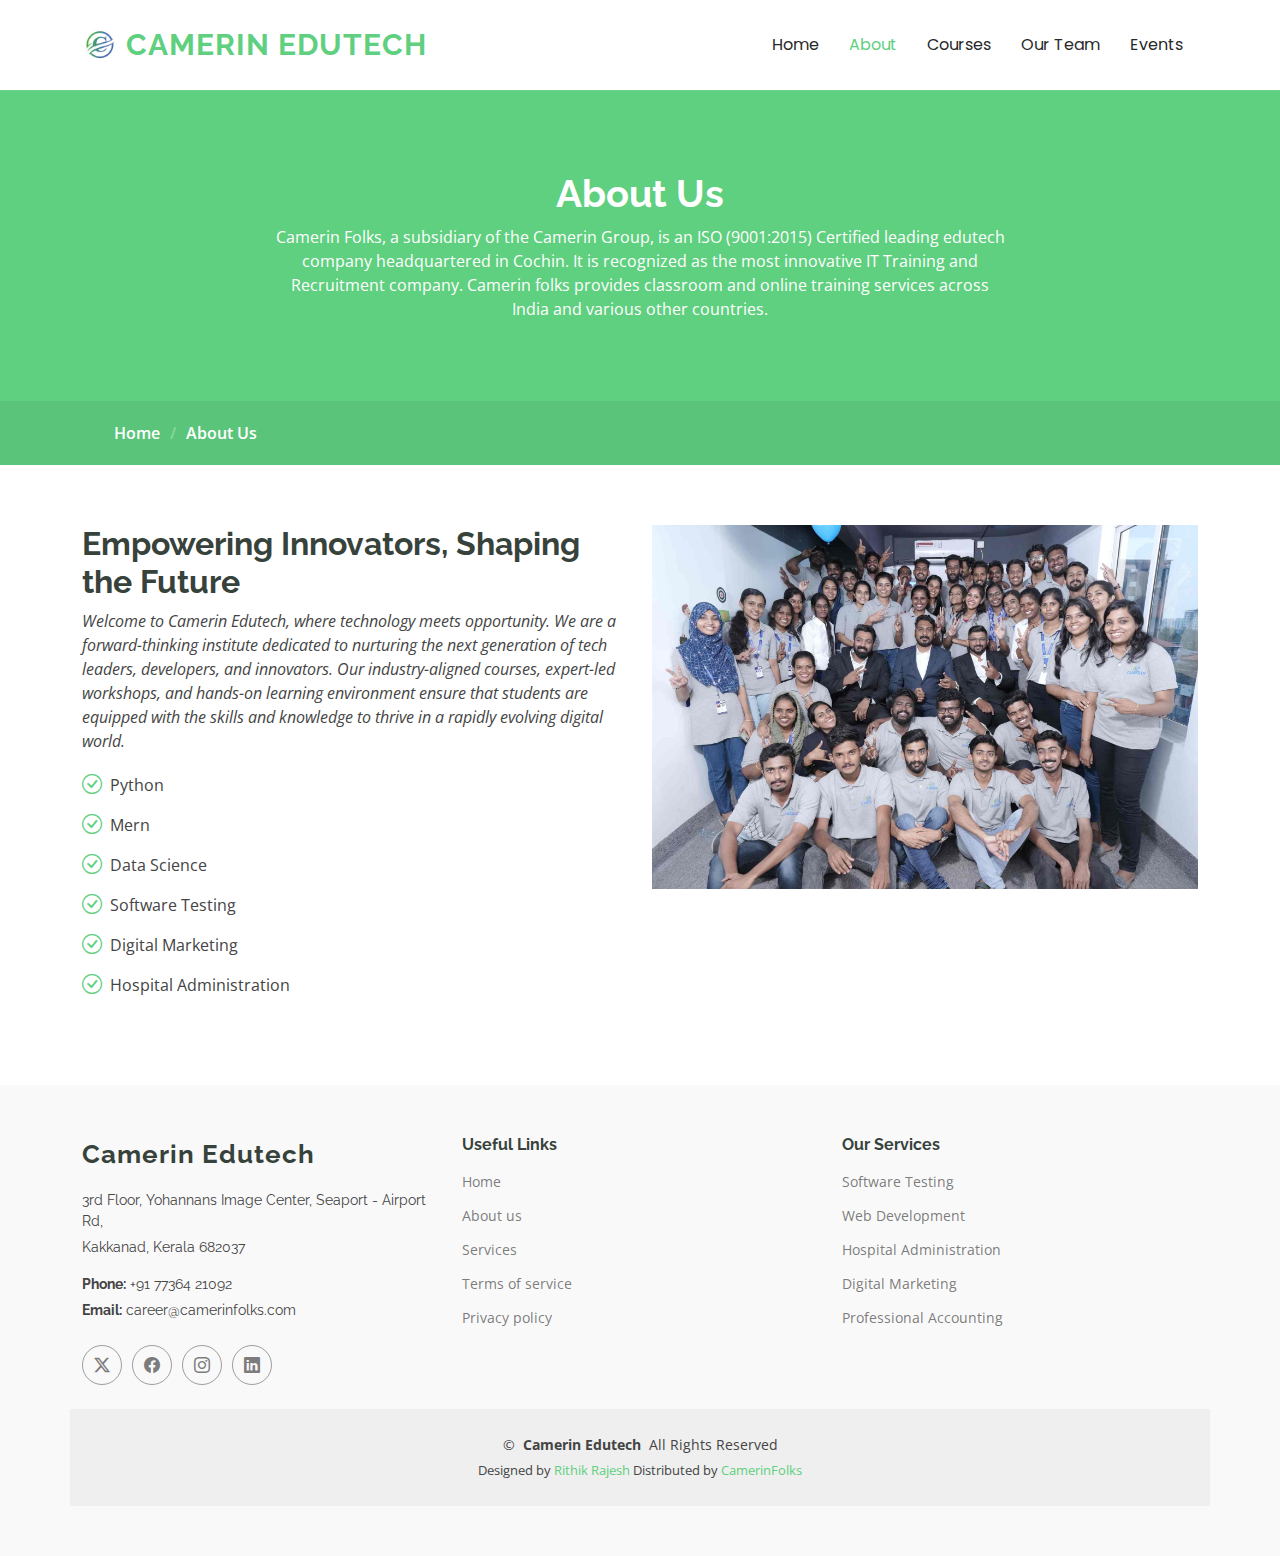
==== about.html @ d03e06a4 ""initial commit"" ====
<!DOCTYPE html>
<html lang="en">

<head>
  <meta charset="utf-8">
  <meta content="width=device-width, initial-scale=1.0" name="viewport">
  <title>Camerin Edutech</title>
  <meta name="description" content="">
  <meta name="keywords" content="">

  <!-- Favicons -->
  <link href="assets/img/camerinfolks_pvt_ltd_logo.jpg" rel="icon">
  <link href="assets/img/camerinfolks_pvt_ltd_logo.jpg" rel="apple-touch-icon">
  <!-- Fonts -->
  <link href="https://fonts.googleapis.com" rel="preconnect">
  <link href="https://fonts.gstatic.com" rel="preconnect" crossorigin>
  <link href="https://fonts.googleapis.com/css2?family=Open+Sans:ital,wght@0,300;0,400;0,500;0,600;0,700;0,800;1,300;1,400;1,500;1,600;1,700;1,800&family=Poppins:ital,wght@0,100;0,200;0,300;0,400;0,500;0,600;0,700;0,800;0,900;1,100;1,200;1,300;1,400;1,500;1,600;1,700;1,800;1,900&family=Raleway:ital,wght@0,100;0,200;0,300;0,400;0,500;0,600;0,700;0,800;0,900;1,100;1,200;1,300;1,400;1,500;1,600;1,700;1,800;1,900&display=swap" rel="stylesheet">

  <!-- Vendor CSS Files -->
  <link href="assets/vendor/bootstrap/css/bootstrap.min.css" rel="stylesheet">
  <link href="assets/vendor/bootstrap-icons/bootstrap-icons.css" rel="stylesheet">
  <link href="assets/vendor/aos/aos.css" rel="stylesheet">
  <link href="assets/vendor/glightbox/css/glightbox.min.css" rel="stylesheet">
  <link href="assets/vendor/swiper/swiper-bundle.min.css" rel="stylesheet">

  <!-- Main CSS File -->
  <link href="assets/css/main.css" rel="stylesheet">

  <!-- =======================================================
  * Template Name: Mentor
  * Template URL: https://bootstrapmade.com/mentor-free-education-bootstrap-theme/
  * Updated: Aug 07 2024 with Bootstrap v5.3.3
  * Author: BootstrapMade.com
  * License: https://bootstrapmade.com/license/
  ======================================================== -->
</head>

<body class="about-page">

  <header id="header" class="header d-flex align-items-center sticky-top">
    <div class="container-fluid container-xl position-relative d-flex align-items-center">

      <a href="index.html" class="logo d-flex align-items-center me-auto">
        <!-- Uncomment the line below if you also wish to use an image logo -->
        <img src="./assets/img/camerinfolks_pvt_ltd_logo.jpg"  style="height:100%;">
        <h1 class="sitename">Camerin Edutech</h1>
      </a>

      <nav id="navmenu" class="navmenu">
        <ul>
          <li><a href="index.html" >Home<br></a></li>
          <li><a href="about.html" class="active">About</a></li>
          <li><a href="courses.html">Courses</a></li>
          <li><a href="trainers.html">Our Team</a></li>
          <li><a href="events.html">Events</a></li>
          <!-- <li><a href="pricing.html">Pricing</a></li> -->
          <!-- <li class="dropdown"><a href="#"><span>Dropdown</span> <i class="bi bi-chevron-down toggle-dropdown"></i></a>
            <ul>
              <li><a href="#">Dropdown 1</a></li>
              <li class="dropdown"><a href="#"><span>Deep Dropdown</span> <i class="bi bi-chevron-down toggle-dropdown"></i></a>
                <ul>
                  <li><a href="#">Deep Dropdown 1</a></li>
                  <li><a href="#">Deep Dropdown 2</a></li>
                  <li><a href="#">Deep Dropdown 3</a></li>
                  <li><a href="#">Deep Dropdown 4</a></li>
                  <li><a href="#">Deep Dropdown 5</a></li>
                </ul>
              </li>
              <li><a href="#">Dropdown 2</a></li>
              <li><a href="#">Dropdown 3</a></li>
              <li><a href="#">Dropdown 4</a></li>
            </ul>
          </li> -->
          <!-- <li><a href="contact.html">Contact</a></li>
        </ul> -->
        <i class="mobile-nav-toggle d-xl-none bi bi-list"></i>
      </nav>

      <!-- <a class="btn-getstarted" href="courses.html">Get Started</a> -->

    </div>
  </header>

  <main class="main">

    <!-- Page Title -->
    <div class="page-title" data-aos="fade">
      <div class="heading">
        <div class="container">
          <div class="row d-flex justify-content-center text-center">
            <div class="col-lg-8">
              <h1>About Us<br></h1>
              <p class="mb-0">Camerin Folks, a subsidiary of the Camerin Group, is an ISO (9001:2015) Certified leading edutech company headquartered in Cochin. It is recognized as the most innovative IT Training and Recruitment company. Camerin folks provides classroom and online training services across India and various other countries.</p>
            </div>
          </div>
        </div>
      </div>
      <nav class="breadcrumbs">
        <div class="container">
          <ol>
            <li><a href="index.html">Home</a></li>
            <li class="current">About Us<br></li>
          </ol>
        </div>
      </nav>
    </div><!-- End Page Title -->

    <!-- About Us Section -->
    <section id="about-us" class="section about-us">

      <div class="container">

        <div class="row gy-4">

          <div class="col-lg-6 order-1 order-lg-2" data-aos="fade-up" data-aos-delay="100">
            <img src="assets/img/aboutus.jpg" class="img-fluid" alt="">
          </div>

          <div class="col-lg-6 order-2 order-lg-1 content" data-aos="fade-up" data-aos-delay="200">
            <h3>Empowering Innovators, Shaping the Future</h3>
            <p class="fst-italic">
              Welcome to Camerin Edutech, where technology meets opportunity. We are a forward-thinking institute dedicated to nurturing the next generation of tech leaders, developers, and innovators. Our industry-aligned courses, expert-led workshops, and hands-on learning environment ensure that students are equipped with the skills and knowledge to thrive in a rapidly evolving digital world.

            </p>
            <ul>
              <li><i class="bi bi-check-circle"></i> <span>Python</span></li>
              <li><i class="bi bi-check-circle"></i> <span>Mern</span></li>
              <li><i class="bi bi-check-circle"></i> <span>Data Science</span></li>
              <li><i class="bi bi-check-circle"></i> <span>Software Testing</span></li>
              <li><i class="bi bi-check-circle"></i> <span>Digital Marketing</span></li>
              <li><i class="bi bi-check-circle"></i> <span>Hospital Administration</span></li>
          
            </ul>
          </div>

        </div>

      </div>

    </section>
   
  </main>
  <footer id="footer" class="footer position-relative light-background">

    <div class="container footer-top">
      <div class="row gy-4">
  
        <!-- Section 1: About & Contact -->
        <div class="col-lg-4 col-md-6 footer-about">
          <a href="index.html" class="logo d-flex align-items-center">
            <span class="sitename">Camerin Edutech</span>
          </a>
          <div class="footer-contact pt-3">
            <p>3rd Floor, Yohannans Image Center, Seaport - Airport Rd,</p>
            <p>Kakkanad, Kerala 682037</p>
            <p class="mt-3"><strong>Phone:</strong> <span>+91 77364 21092</span></p>
            <p><strong>Email:</strong> <span>career@camerinfolks.com</span></p>
          </div>
          <div class="social-links d-flex mt-4">
            <a href=""><i class="bi bi-twitter-x"></i></a>
            <a href=""><i class="bi bi-facebook"></i></a>
            <a href=""><i class="bi bi-instagram"></i></a>
            <a href=""><i class="bi bi-linkedin"></i></a>
          </div>
        </div>
  
        <!-- Section 2: Useful Links -->
        <div class="col-lg-4 col-md-3 footer-links">
          <h4>Useful Links</h4>
          <ul>
            <li><a href="#">Home</a></li>
            <li><a href="#">About us</a></li>
            <li><a href="#">Services</a></li>
            <li><a href="#">Terms of service</a></li>
            <li><a href="#">Privacy policy</a></li>
          </ul>
        </div>
  
        <!-- Section 3: Our Services -->
        <div class="col-lg-4 col-md-3 footer-links">
          <h4>Our Services</h4>
          <ul>
            <li><a href="#">Software Testing</a></li>
            <li><a href="#">Web Development</a></li>
            <li><a href="#">Hospital Administration</a></li>
            <li><a href="#">Digital Marketing</a></li>
            <li><a href="#">Professional Accounting</a></li>
          </ul>
        </div>
  
      </div>
    </div>
  
    <!-- Copyright -->
    <div class="container copyright text-center mt-4">
      <p>© <strong class="px-1 sitename">Camerin Edutech</strong> All Rights Reserved</p>
      <div class="credits">
        Designed by <a href="#">Rithik Rajesh</a> Distributed by <a href="#">CamerinFolks</a>
      </div>
    </div>
  
  </footer>

  <!-- Scroll Top -->
  <a href="#" id="scroll-top" class="scroll-top d-flex align-items-center justify-content-center"><i class="bi bi-arrow-up-short"></i></a>

  <!-- Preloader -->
  <div id="preloader"></div>

  <!-- Vendor JS Files -->
  <script src="assets/vendor/bootstrap/js/bootstrap.bundle.min.js"></script>
  <script src="assets/vendor/php-email-form/validate.js"></script>
  <script src="assets/vendor/aos/aos.js"></script>
  <script src="assets/vendor/glightbox/js/glightbox.min.js"></script>
  <script src="assets/vendor/purecounter/purecounter_vanilla.js"></script>
  <script src="assets/vendor/swiper/swiper-bundle.min.js"></script>

  <!-- Main JS File -->
  <script src="assets/js/main.js"></script>

</body>

</html>
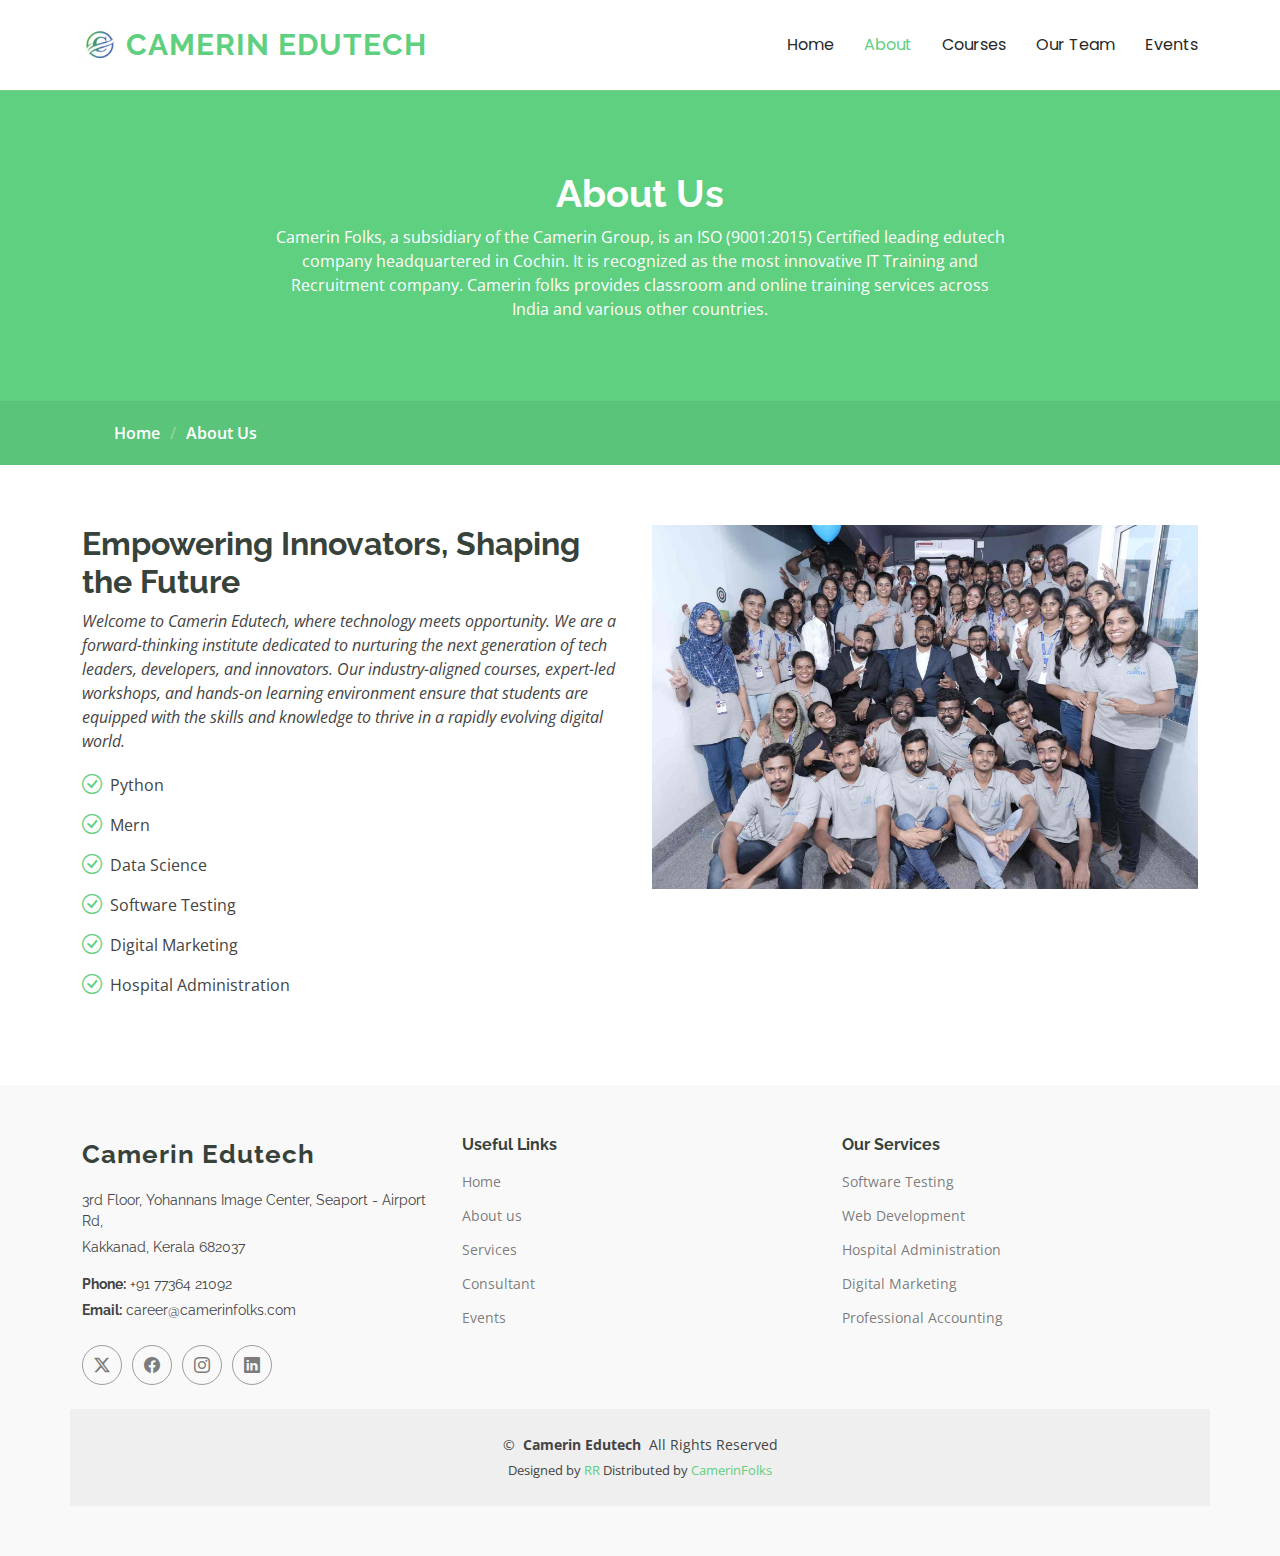
==== commit 8790407e: ""updated correctly"" ====
--- a/about.html
+++ b/about.html
@@ -42,42 +42,20 @@
 
       <a href="index.html" class="logo d-flex align-items-center me-auto">
         <!-- Uncomment the line below if you also wish to use an image logo -->
-        <img src="./assets/img/camerinfolks_pvt_ltd_logo.jpg"  style="height:100%;">
+        <img src="./assets/img/camerinfolks_pvt_ltd_logo.jpg" alt="">
         <h1 class="sitename">Camerin Edutech</h1>
       </a>
 
       <nav id="navmenu" class="navmenu">
         <ul>
-          <li><a href="index.html" >Home<br></a></li>
+          <li><a href="index.html">Home<br></a></li>
           <li><a href="about.html" class="active">About</a></li>
           <li><a href="courses.html">Courses</a></li>
           <li><a href="trainers.html">Our Team</a></li>
-          <li><a href="events.html">Events</a></li>
-          <!-- <li><a href="pricing.html">Pricing</a></li> -->
-          <!-- <li class="dropdown"><a href="#"><span>Dropdown</span> <i class="bi bi-chevron-down toggle-dropdown"></i></a>
-            <ul>
-              <li><a href="#">Dropdown 1</a></li>
-              <li class="dropdown"><a href="#"><span>Deep Dropdown</span> <i class="bi bi-chevron-down toggle-dropdown"></i></a>
-                <ul>
-                  <li><a href="#">Deep Dropdown 1</a></li>
-                  <li><a href="#">Deep Dropdown 2</a></li>
-                  <li><a href="#">Deep Dropdown 3</a></li>
-                  <li><a href="#">Deep Dropdown 4</a></li>
-                  <li><a href="#">Deep Dropdown 5</a></li>
-                </ul>
-              </li>
-              <li><a href="#">Dropdown 2</a></li>
-              <li><a href="#">Dropdown 3</a></li>
-              <li><a href="#">Dropdown 4</a></li>
-            </ul>
-          </li> -->
-          <!-- <li><a href="contact.html">Contact</a></li>
-        </ul> -->
+          <li><a href="events.html">Events</a></li> 
+      </ul>
         <i class="mobile-nav-toggle d-xl-none bi bi-list"></i>
       </nav>
-
-      <!-- <a class="btn-getstarted" href="courses.html">Get Started</a> -->
-
     </div>
   </header>
 
@@ -168,11 +146,11 @@
         <div class="col-lg-4 col-md-3 footer-links">
           <h4>Useful Links</h4>
           <ul>
-            <li><a href="#">Home</a></li>
-            <li><a href="#">About us</a></li>
-            <li><a href="#">Services</a></li>
-            <li><a href="#">Terms of service</a></li>
-            <li><a href="#">Privacy policy</a></li>
+            <li><a href="./index.html">Home</a></li>
+            <li><a href="./about.html">About us</a></li>
+            <li><a href="./courses.html">Services</a></li>
+            <li><a href="./trainers.html">Consultant</a></li>
+            <li><a href="./events.html">Events</a></li>
           </ul>
         </div>
   
@@ -180,11 +158,11 @@
         <div class="col-lg-4 col-md-3 footer-links">
           <h4>Our Services</h4>
           <ul>
-            <li><a href="#">Software Testing</a></li>
-            <li><a href="#">Web Development</a></li>
-            <li><a href="#">Hospital Administration</a></li>
-            <li><a href="#">Digital Marketing</a></li>
-            <li><a href="#">Professional Accounting</a></li>
+            <li><a href="./courses.html">Software Testing</a></li>
+            <li><a href="./courses.html">Web Development</a></li>
+            <li><a href="./courses.html">Hospital Administration</a></li>
+            <li><a href="./courses.html">Digital Marketing</a></li>
+            <li><a href="./courses.html">Professional Accounting</a></li>
           </ul>
         </div>
   
@@ -195,7 +173,7 @@
     <div class="container copyright text-center mt-4">
       <p>© <strong class="px-1 sitename">Camerin Edutech</strong> All Rights Reserved</p>
       <div class="credits">
-        Designed by <a href="#">Rithik Rajesh</a> Distributed by <a href="#">CamerinFolks</a>
+        Designed by <a href="#">RR</a> Distributed by <a href="#">CamerinFolks</a>
       </div>
     </div>
   
